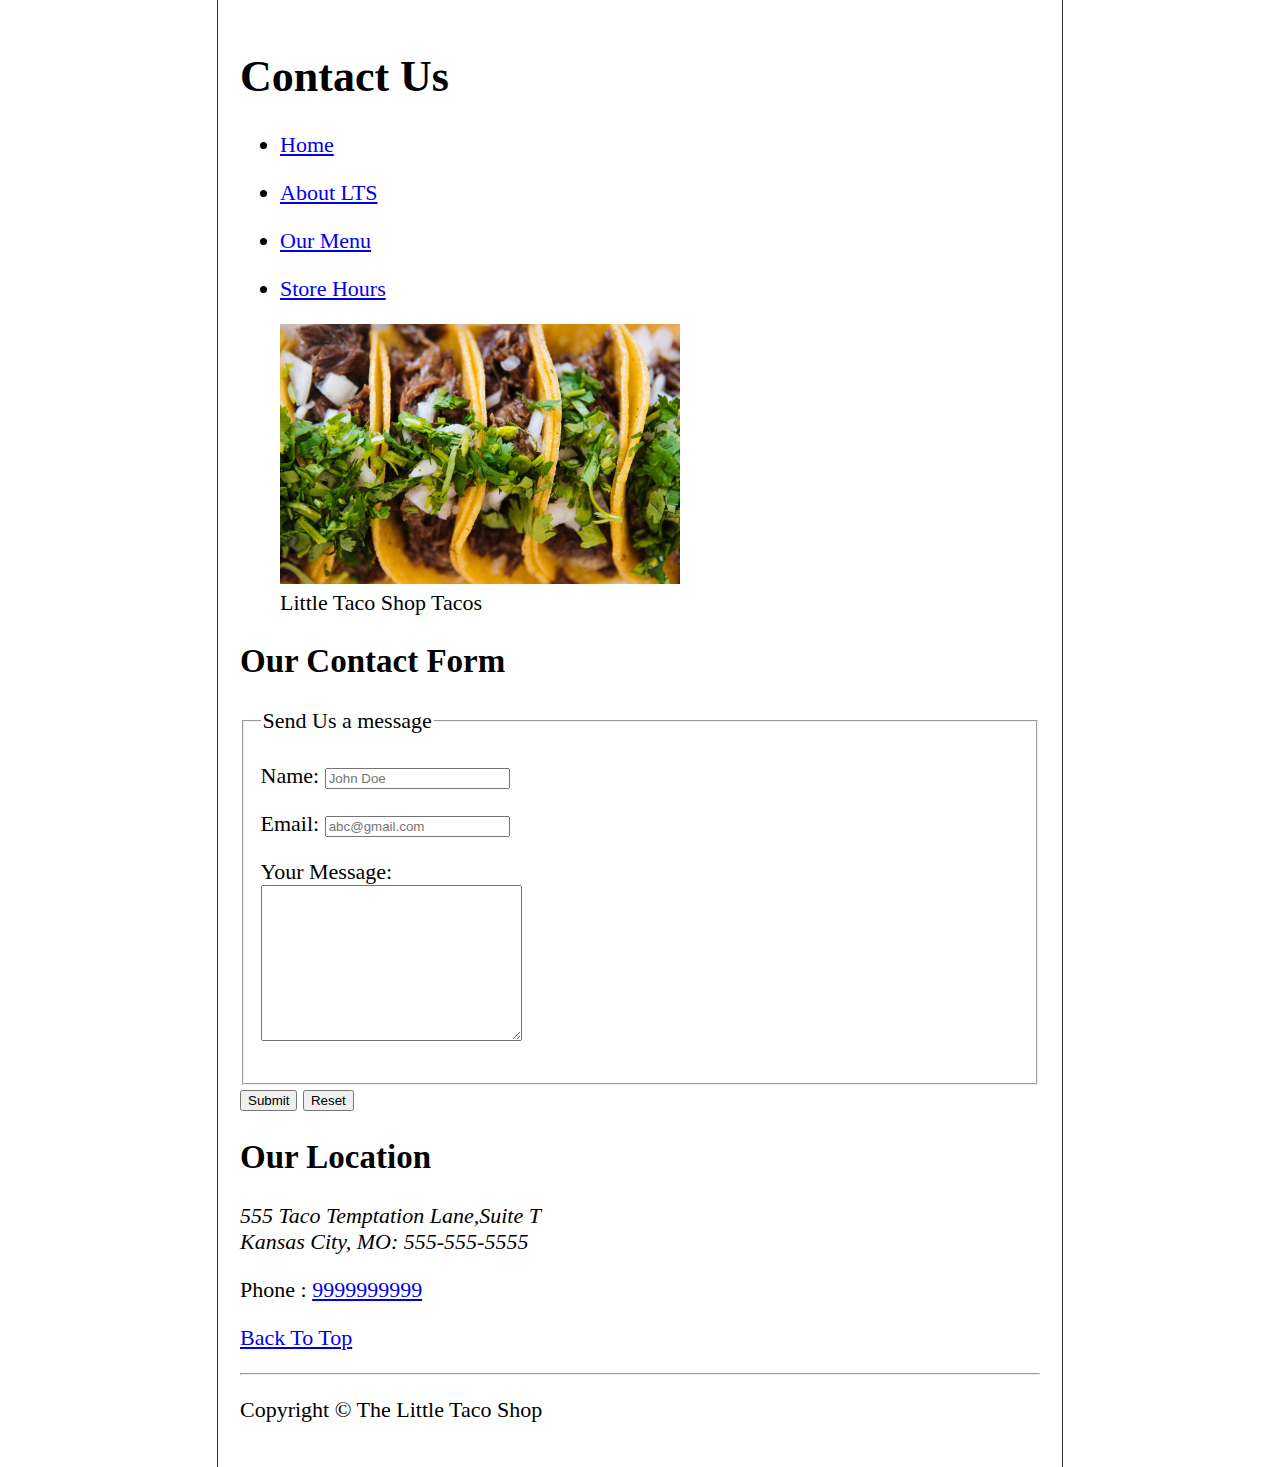
==== contact.html @ 0a32299d "first commit" ====
<!DOCTYPE html>
<html lang="en">
  <head>
    <meta charset="UTF-8" />
    <meta name="viewport" content="width=device-width, initial-scale=1.0" />
    <title>Document</title>
    <link rel="stylesheet" href="css/style.css" />
    <link rel="shortcut icon" href="favicon.ico" type="image/x-icon" />
  </head>
  <body>
    <header>
      <h1 id="heading">Contact Us</h1>
      <nav id="navigation">
        <ul>
          <li>
            <a href="/">Home</a>
          </li>
        </ul>
        <ul>
          <li>
            <a href="/#about">About LTS</a>
          </li>
        </ul>
        <ul>
          <li><a href="/#menu">Our Menu</a></li>
        </ul>
        <ul>
          <li><a href="hours.html">Store Hours</a></li>
        </ul>
      </nav>
      <figure>
        <img
          src="img/tacos_close_up_400x260.png"
          alt="little taco shop tacos"
          title="little taco shop tacos"
          width="400"
          height="260"
        />
        <figcaption>Little Taco Shop Tacos</figcaption>
      </figure>
    </header>
    <main>
      <section id="contact">
        <h2>Our Contact Form</h2>
        <form action="https://httpbin.org/get">
          <fieldset>
            <legend>Send Us a message</legend>
            <p>
              <label for="name">Name:</label>
              <input type="text" name="name" id="name" placeholder="John Doe" />
            </p>
            <p>
              <label for="email">Email:</label>
              <input
                type="email"
                name="email"
                id="email"
                placeholder="abc@gmail.com"
              />
            </p>
            <p>
              <label for="message">Your Message:</label><br />
              <textarea
                name="message"
                id="message"
                cols="30"
                rows="10"
              ></textarea>
            </p>
          </fieldset>
          <button type="submit">Submit</button>
          <button type="Reset">Reset</button>
        </form>
      </section>
      <section id="location">
        <h2>Our Location</h2>
        <address>
          555 Taco Temptation Lane,Suite T <br />
          Kansas City, MO: 555-555-5555
        </address>
        <p>Phone : <a href="tel:+9999999999">9999999999</a></p>
      </section>
      <p><a href="#">Back To Top</a></p>
    </main>
    <footer>
      <hr />
      <p>Copyright &copy; The Little Taco Shop</p>
    </footer>
  </body>
</html>
---- css/style.css ----
html {
    font-size: 22px;
}

body {
    min-height: 100vh;
    max-width: 800px;
    margin: 0 auto;
    padding: 1rem;
    border-left: 1px solid #333;
    border-right: 1px solid #333;
}

th, td, caption {
    border: 1px solid #333;
    font-family: 'Courier New', Courier, monospace;
    border-collapse: separate;
    padding: 0.5rem;
}
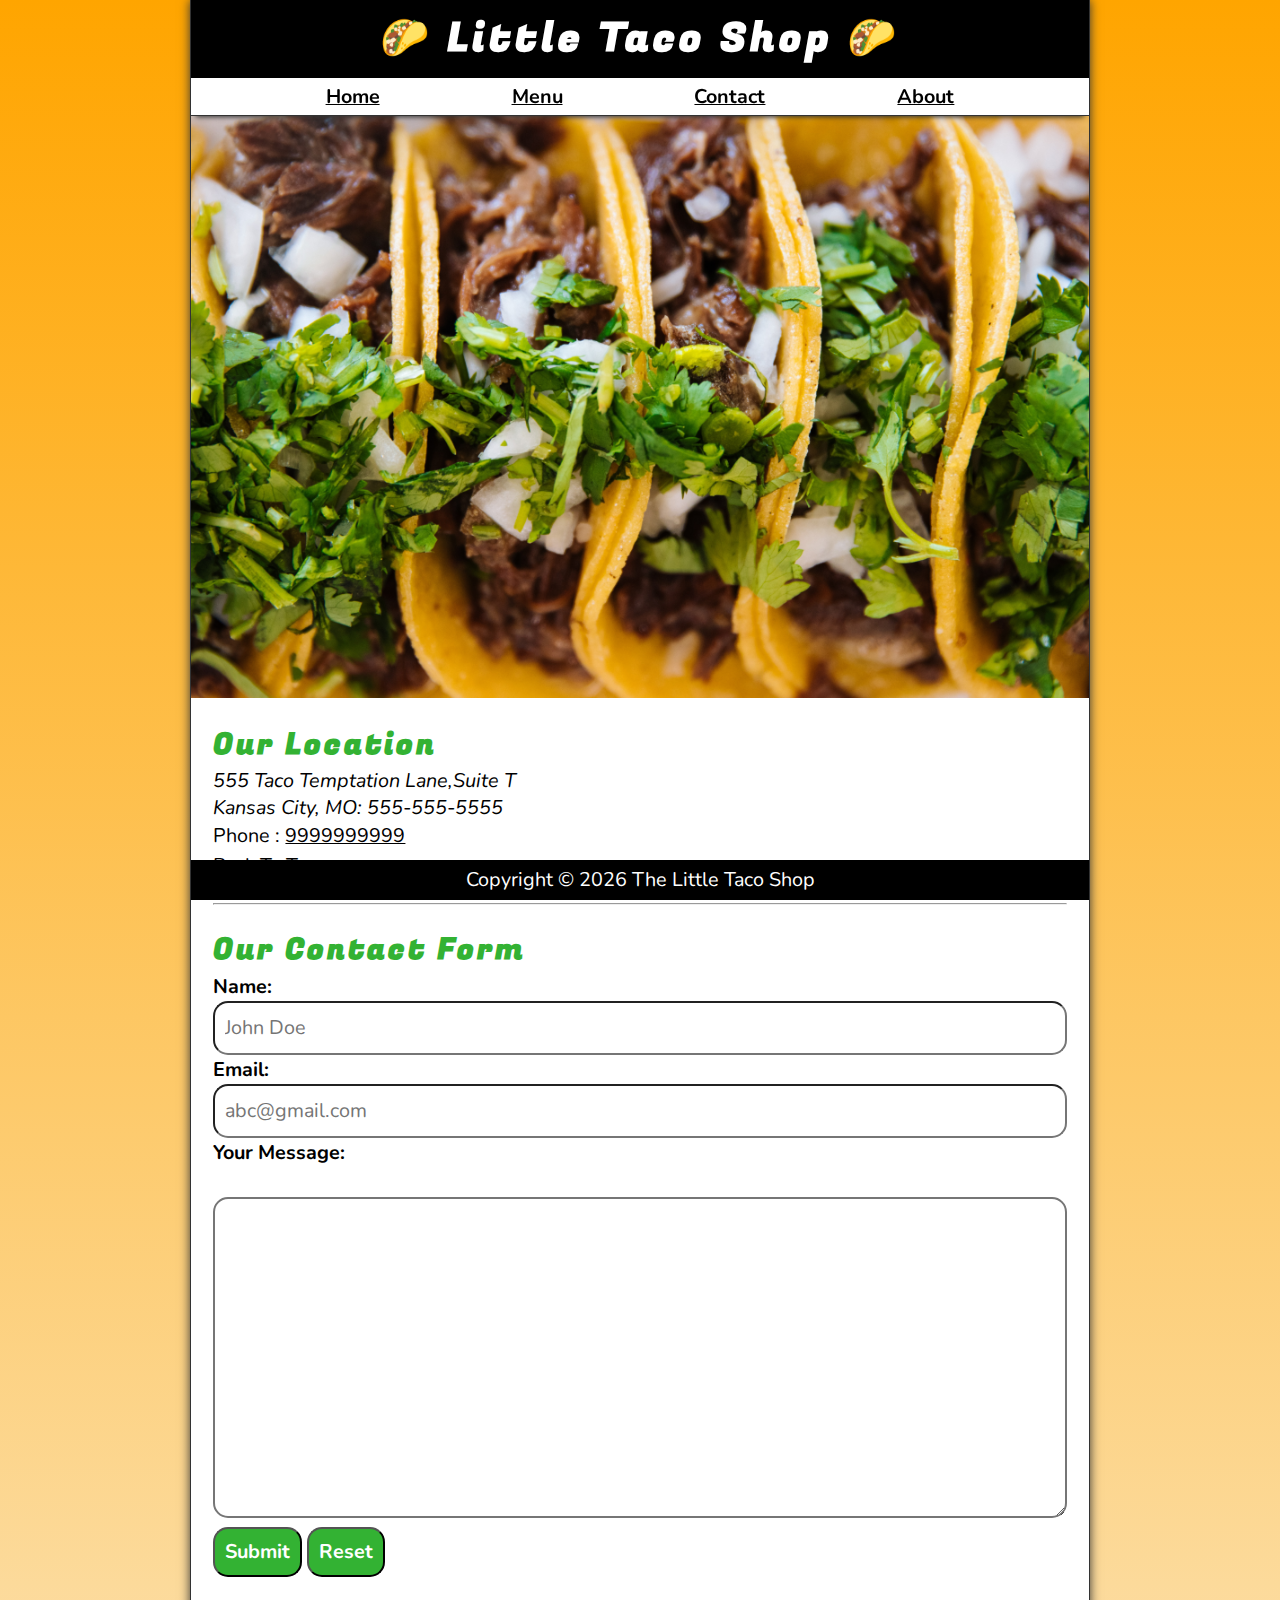
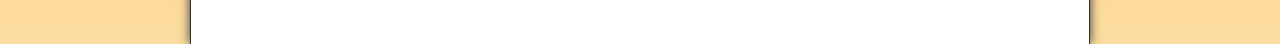
==== commit 77236f33: "added all the necessary files and add css and javascript" ====
--- a/contact.html
+++ b/contact.html
@@ -8,59 +8,70 @@
     <link rel="shortcut icon" href="favicon.ico" type="image/x-icon" />
   </head>
   <body>
-    <header>
-      <h1 id="heading">Contact Us</h1>
-      <nav id="navigation">
-        <ul>
-          <li>
-            <a href="/">Home</a>
-          </li>
-        </ul>
-        <ul>
-          <li>
-            <a href="/#about">About LTS</a>
-          </li>
-        </ul>
-        <ul>
-          <li><a href="/#menu">Our Menu</a></li>
-        </ul>
-        <ul>
-          <li><a href="hours.html">Store Hours</a></li>
+    <header class="header">
+      <h1 class="header_h1">Little Taco Shop</h1>
+      <nav class="header_nav">
+        <ul class="header_ul">
+          <li><a href="/">Home</a></li>
+          <li><a href="/#menu">Menu</a></li>
+          <li><a href="hours.html">Contact</a></li>
+          <li><a href="about.html">About</a></li>
         </ul>
       </nav>
+    </header>
+    <article class="hero">
       <figure>
         <img
-          src="img/tacos_close_up_400x260.png"
-          alt="little taco shop tacos"
-          title="little taco shop tacos"
-          width="400"
-          height="260"
+          src="img/tacos_close_up_1000x649.png"
+          alt="A tray of tasty tacos"
+          title="A tray of Tasty Tacos"
+          width="1000"
+          height="667"
         />
-        <figcaption>Little Taco Shop Tacos</figcaption>
+        <figcaption class="offscreen">Tacos and Drink</figcaption>
       </figure>
-    </header>
-    <main>
-      <section id="contact">
-        <h2>Our Contact Form</h2>
-        <form action="https://httpbin.org/get">
-          <fieldset>
-            <legend>Send Us a message</legend>
-            <p>
-              <label for="name">Name:</label>
-              <input type="text" name="name" id="name" placeholder="John Doe" />
+    </article>
+    <main class="main">
+      <article id="location" class="main_article contact">
+        <h2 class="contact_h2">Our Location</h2>
+        <address>
+          555 Taco Temptation Lane,Suite T <br />
+          Kansas City, MO: 555-555-5555
+        </address>
+        <p>Phone : <a href="tel:+9999999999">9999999999</a></p>
+        <p><a href="#">Back To Top</a></p>
+      </article>
+      <hr />
+      <article id="contact" class="main_article">
+        <h2 class="contact_h2">Our Contact Form</h2>
+        <form action="https://httpbin.org/get" class="contact_form">
+          <fieldset class="contact_fieldset">
+            <legend class="offscreen">Send Us a message</legend>
+            <p class="contact_p">
+              <label class="contact_label" for="name">Name:</label>
+              <input
+                class="contact_input"
+                type="text"
+                name="name"
+                id="name"
+                placeholder="John Doe"
+              />
             </p>
-            <p>
-              <label for="email">Email:</label>
+            <p class="contact_p">
+              <label class="contact_label" for="email">Email:</label>
               <input
+                class="contact_input"
                 type="email"
                 name="email"
                 id="email"
                 placeholder="abc@gmail.com"
               />
             </p>
-            <p>
-              <label for="message">Your Message:</label><br />
+            <p class="contact_p">
+              <label class="contact_label" for="message">Your Message:</label
+              ><br />
               <textarea
+                class="contact_textarea"
                 name="message"
                 id="message"
                 cols="30"
@@ -68,23 +79,17 @@
               ></textarea>
             </p>
           </fieldset>
-          <button type="submit">Submit</button>
-          <button type="Reset">Reset</button>
+          <button class="contact_button" type="submit">Submit</button>
+          <button class="contact_button" type="Reset">Reset</button>
         </form>
-      </section>
-      <section id="location">
-        <h2>Our Location</h2>
-        <address>
-          555 Taco Temptation Lane,Suite T <br />
-          Kansas City, MO: 555-555-5555
-        </address>
-        <p>Phone : <a href="tel:+9999999999">9999999999</a></p>
-      </section>
-      <p><a href="#">Back To Top</a></p>
+      </article>
     </main>
-    <footer>
-      <hr />
-      <p>Copyright &copy; The Little Taco Shop</p>
+    <footer class="footer">
+      <p>
+        <span class="nowrap">Copyright &copy; <time id="year"></time></span>
+        <span class="nowrap">The Little Taco Shop</span>
+      </p>
     </footer>
+    <script src="js/main.js" defer></script>
   </body>
 </html>
--- a/css/style.css
+++ b/css/style.css
@@ -1,19 +1,343 @@
+@import url("https://fonts.googleapis.com/css2?family=Fugaz+One&family=Nunito:ital,wght@0,200..1000;1,200..1000&display=swap");
+
+/* ------------- RESET -------------------- */
+*,
+*::after,
+*::before {
+  margin: 0;
+  padding: 0;
+  box-sizing: border-box;
+}
+
+img {
+  display: block;
+  max-width: 100%;
+  height: auto;
+}
+
+input,
+button,
+textarea {
+  font: inherit;
+}
+
+/* -------------------------- VARIABLES --------------------- */
+:root {
+  /* FONTS  */
+  --FF: "Nunito", sans-serif;
+  --FF-HEADINGS: "Fugaz One", cursive;
+  --FS: clamp(1rem, 2.2vh, 1.5rem);
+
+  /* COLORS */
+  --BGCOLOR-FADE: rgb(252, 220, 160);
+  --BGCOLOR: orange;
+  --BGIMAGE: linear-gradient(to bottom, var(--BGCOLOR), var(--BGCOLOR-FADE));
+  --BODY-BGCOLOR: #fff;
+  --BORDER-COLOR: #333;
+  --BUTTON-COLOR: #fff;
+  --FONT-COLOR: #000;
+  --HEADER-BGCOLOR: black;
+  --HEADER-COLOR: white;
+  --HERO-BGCOLOR: rgba(51, 178, 51, 0.75);
+  --HERO-COLOR: white;
+  --HIGHLIGHT-COLOR: rgb(51, 178, 51);
+  --LINK-ACTIVE: orange;
+  --LINK-COLOR: black;
+  --LINK-HOVER: hsla(0, 0%, 0%, 0.6);
+  --NAV-BGCOLOR: #fff;
+
+  /* BORDERS */
+  --BORDERS: 1px solid var(--BORDER-COLOR);
+  --BORDER-RADIUS: 15px;
+
+  /*  STANDARD PADDING */
+  --PADDING-TB: 0.25em;
+  --PADDING-SIDE: 2.5%;
+
+  /* STANDARD MARGIN  */
+  --MARGIN: clamp(1em, 2.5vh, 1.5em) 0;
+}
+@media (perfers-color-sceme: dark) {
+  :root {
+    --BGCOLOR-FADE: gray;
+    --BGCOLOR: #000;
+    --BODY-BGCOLOR: #333;
+    --BORDER-COLOR: whitesmoke;
+    --BUTTON-COLOR: black;
+    --FONT-COLOR: whitesmoke;
+    --HEADER-COLOR: whitesmoke;
+    --HERO-COLOR: #333;
+    --HIGHLIGHT-COLOR: whitesmoke;
+    --LINK-ACTIVE: rgb(252, 200, 103);
+    --LINK-COLOR: orange;
+    --NAV-BGCOLOR: rgb(20, 20, 20);
+  }
+}
+/* -------- UTILITY CLASSES ---------------- */
+.offscreen {
+  position: absolute;
+  left: -10000px;
+}
+.nowrap {
+  white-space: nowrap;
+}
+.center {
+  text-align: center;
+}
+
+/* --------------------- GENERAL STYES ---------------- */
 html {
-    font-size: 22px;
-}
-
+  scroll-behavior: smooth;
+  font-size: var(--FS);
+  font-family: var(--FF);
+  background-color: var(--BGCOLOR);
+  background-image: var(--BGIMAGE);
+}
 body {
-    min-height: 100vh;
-    max-width: 800px;
-    margin: 0 auto;
-    padding: 1rem;
-    border-left: 1px solid #333;
-    border-right: 1px solid #333;
-}
-
-th, td, caption {
-    border: 1px solid #333;
-    font-family: 'Courier New', Courier, monospace;
-    border-collapse: separate;
-    padding: 0.5rem;
-}
+  background-color: var(--BODY-BGCOLOR);
+  color: var(--FONT-COLOR);
+  min-height: 100vh;
+  max-width: 900px;
+  margin: 0 auto;
+  border-left: var(--BORDERS);
+  border-right: var(--BORDERS);
+  box-shadow: 0 0 10px var(--BORDER-COLOR);
+}
+
+h1,
+h2,
+h3 {
+  font-family: var(--FF-HEADINGS);
+  letter-spacing: 0.1em;
+}
+h2,
+h3 {
+  margin-bottom: 1em;
+  color: var(--HIGHLIGHT-COLOR);
+}
+p {
+  line-height: 1.5;
+}
+
+a:any-link {
+  color: var(--LINK-COLOR);
+}
+a:hover,
+a:focus-visible {
+  color: var(--LINK-HOVER);
+}
+
+a:active {
+  color: var(--LINK-ACTIVE);
+}
+
+/* HEADER */
+.header {
+  position: sticky;
+  top: 0;
+  z-index: 1;
+}
+.header_h1 {
+  text-align: center;
+  background-color: var(--HEADER-BGCOLOR);
+  color: var(--HEADER-COLOR);
+  padding: var(--PADDING-TB) var(--PADDING-SIDE);
+}
+
+.header_nav {
+  background-color: var(--NAV-BGCOLOR);
+  border-bottom: var(--BORDERS);
+  font-weight: bold;
+  box-shadow: 0 6px 5px -5px var(--BORDER-COLOR);
+}
+.header_ul {
+  padding: var(--PADDING-TB) var(--PADDING-SIDE);
+  list-style-type: none;
+  display: flex;
+  justify-content: space-evenly;
+  gap: 1rem;
+}
+
+/* HERO */
+.hero {
+  position: relative;
+}
+
+.hero_h2 {
+  background-color: var(--HERO-BGCOLOR);
+  color: var(--HERO-COLOR);
+  padding: 0.25em 0.5em;
+  letter-spacing: 0.1rem;
+  text-shadow: 2px 2px 5px var(--BORDER-COLOR);
+  position: absolute;
+  top: -100px;
+  left: 20px;
+  animation: showWelcome 0.5s ease-in-out 1s forwards;
+}
+
+@keyframes showWelcome {
+  0% {
+    top: -20px;
+    transform: skew(0deg, -5deg) scaleY(0);
+  }
+  80% {
+    top: 30px;
+    transform: skew(10deg, -5deg) scaleY(1.2);
+  }
+  100% {
+    top: 20px;
+    transform: skew(-10deg, -5deg) scaleY(1);
+  }
+}
+
+/* FOOTER */
+.footer {
+  position: sticky;
+  bottom: 0;
+  background-color: var(--HEADER-BGCOLOR);
+  color: var(--HEADER-COLOR);
+  padding: var(--PADDING-TB) var(--PADDING-SIDE);
+  text-align: center;
+}
+
+/* MAIN  */
+.main {
+  padding: var(--PADDING-TB) var(--PADDING-SIDE);
+}
+
+.main_article {
+  scroll-margin-top: 6.5rem;
+  margin: var(--MARGIN);
+}
+
+.main_article:first-child {
+  margin-top: 1em;
+}
+.main_article:last-child {
+  min-height: calc(100vh - 20rem);
+}
+
+/* ABOUT */
+
+.about_trivia {
+  margin: var(--MARGIN);
+}
+.about_trivia-answer {
+  margin-top: 1em;
+}
+
+/* CONTACT */
+.contact_h2 {
+  margin: 0;
+}
+
+.contact_fieldset {
+  border: none;
+}
+
+.contact_p {
+  margin: 1em 9;
+}
+.contact_label {
+  display: block;
+  font-weight: bold;
+}
+
+.contact_input,
+.contact_textarea {
+  padding: 0.5em;
+  border-radius: var(--BORDER-RADIUS);
+  border-width: 2px;
+  width: 100%;
+}
+
+.contact_button {
+  padding: 0.5em;
+  border-radius: var(--BORDER-RADIUS);
+  background-color: var(--HIGHLIGHT-COLOR);
+  color: var(--BUTTON-COLOR);
+  font-weight: bold;
+}
+
+/* MENU */
+thead,
+tbody,
+tfoot,
+tr {
+  display: contents;
+}
+.menu_container {
+  display: grid;
+  grid-template-columns: repeat(3, 1fr);
+  grid-template-areas:
+    "hd1 hd1 hd1 "
+    "cr cr1 cr1p"
+    "cr cr2 cr2p"
+    "cr cr2 cr3p"
+    "sf sf1 sf1p"
+    "sf sf2 sf2p"
+    "sf sf3 sf3p"
+    "cs cs cs ";
+
+  gap: 0.1em;
+  margin-bottom: 1em;
+}
+
+.menu_cr {
+  grid-area: cr;
+}
+.menu_sf {
+  grid-area: sf;
+}
+
+.menu_cs {
+  grid-area: cs;
+}
+
+.menu_cr,
+.menu_sf,
+.menu_cs,
+.menu_header {
+  color: var(--HIGHLIGHT-COLOR);
+  font-weight: var(--BGCOLOR-FADE) old;
+  height: 100%;
+  display: grid;
+  place-content: center;
+}
+
+.menu_header,
+.menu_item {
+  width: 100%;
+  padding: 1em;
+  border: medium ridge var(--BORDER-COLOR);
+}
+
+.menu_item {
+  display: grid;
+  place-content: center;
+}
+
+thead th {
+  border-top-left-radius: var(--BORDER-RADIUS);
+  border-top-right-radius: var(--BORDER-RADIUS);
+}
+
+tfoot td {
+  border-bottom-left-radius: var(--BORDER-RADIUS);
+  border-bottom-right-radius: var(--BORDER-RADIUS);
+}
+
+@media screen and (min-width: 576px) {
+  .header_h1::before {
+    content: "🌮 ";
+  }
+  .header_h1::after {
+    content: " 🌮";
+  }
+  .menu_header,
+  .menu_cr,
+  .menu_sf,
+  .menu_cs {
+    font-size: 125%;
+  }
+}
